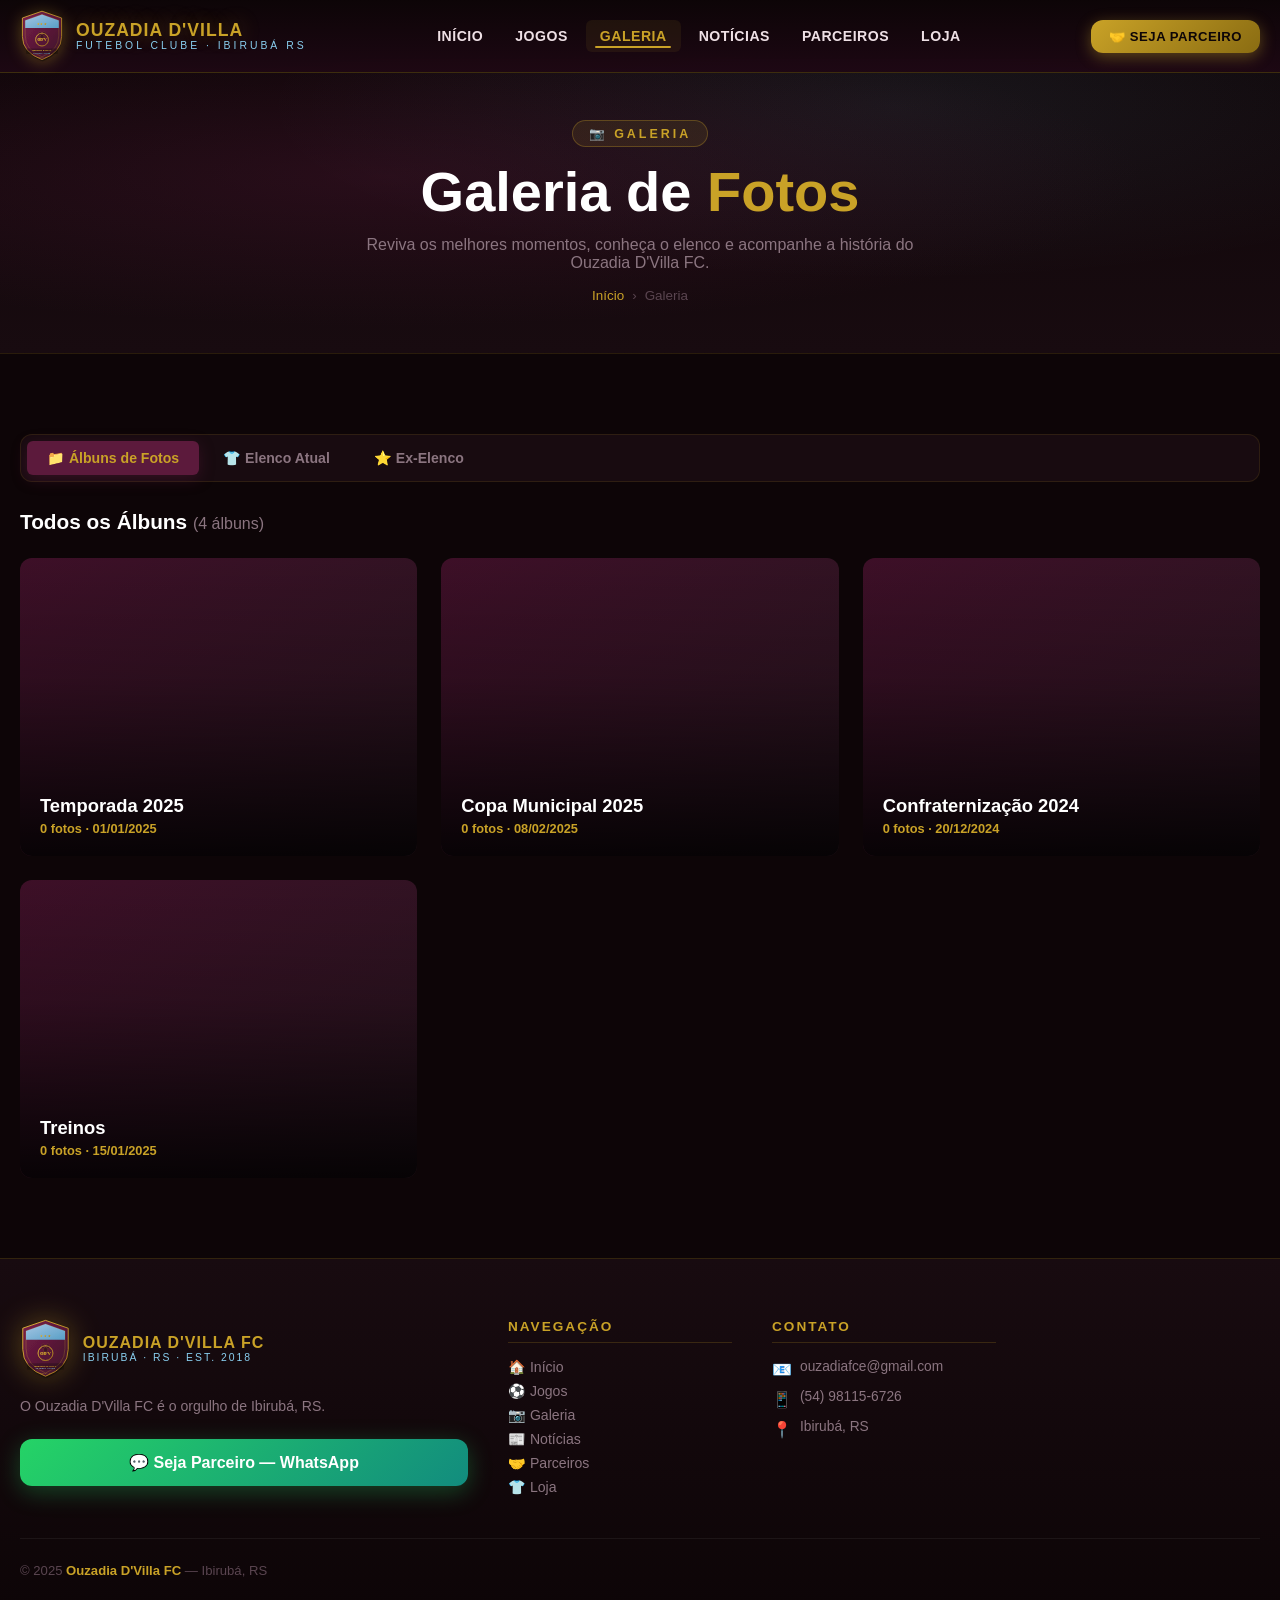
==== galeria.html @ b3c5124d "feat: site completo Ouzadia D'Villa FC - Ibirubá RS Site oficial completo com todas as páginas e pai" ====
<!DOCTYPE html>
<html lang="pt-BR">
<head>
  <meta charset="UTF-8">
  <meta name="viewport" content="width=device-width, initial-scale=1.0">
  <title>Galeria - Ouzadia D'Villa FC</title>
  <link rel="stylesheet" href="css/style.css">
  <link rel="icon" href="assets/escudo.svg" type="image/svg+xml">
</head>
<body data-page="galeria">

<nav class="navbar">
  <div class="nav-container">
    <a href="index.html" class="nav-brand">
      <img src="assets/escudo.svg" alt="Ouzadia D'Villa FC">
      <div class="nav-brand-text">
        <span class="nav-brand-name">OUZADIA D'VILLA</span>
        <span class="nav-brand-sub">Futebol Clube · Ibirubá RS</span>
      </div>
    </a>
    <ul class="nav-links">
      <li><a href="index.html">Início</a></li>
      <li><a href="jogos.html">Jogos</a></li>
      <li><a href="galeria.html" class="active">Galeria</a></li>
      <li><a href="noticias.html">Notícias</a></li>
      <li><a href="parceiros.html">Parceiros</a></li>
      <li><a href="produtos.html">Loja</a></li>
    </ul>
    <div class="nav-actions">
      <a href="https://wa.me/54981156726?text=Olá!%20Quero%20ser%20parceiro!" target="_blank" class="btn-parceiro">🤝 Seja Parceiro</a>
    </div>
    <button class="nav-toggle"><span></span><span></span><span></span></button>
  </div>
</nav>

<div class="page-header">
  <div class="page-header-content">
    <span class="section-tag">📷 Galeria</span>
    <h1>Galeria de <span>Fotos</span></h1>
    <p>Reviva os melhores momentos, conheça o elenco e acompanhe a história do Ouzadia D'Villa FC.</p>
    <div class="breadcrumb"><a href="index.html">Início</a><span>›</span><span>Galeria</span></div>
  </div>
</div>

<div class="section" style="max-width:1400px;margin:0 auto">

  <!-- TABS -->
  <div class="tabs" data-tab-group="gallery">
    <button class="tab-btn active" data-tab="albums" data-group="gallery">📁 Álbuns de Fotos</button>
    <button class="tab-btn" data-tab="elenco" data-group="gallery">👕 Elenco Atual</button>
    <button class="tab-btn" data-tab="ex-elenco" data-group="gallery">⭐ Ex-Elenco</button>
  </div>

  <!-- ÁLBUNS -->
  <div class="tab-panel active" data-tab="albums" data-group="gallery">
    <div class="section-header" style="text-align:left;margin-bottom:24px">
      <h3 style="color:var(--white);font-size:1.3rem">Todos os Álbuns <span style="color:var(--gray-light);font-weight:400;font-size:1rem" id="album-count"></span></h3>
    </div>
    <div id="albums-grid" class="grid-3"></div>
  </div>

  <!-- ELENCO ATUAL -->
  <div class="tab-panel" data-tab="elenco" data-group="gallery">
    <div style="margin-bottom:24px;display:flex;align-items:center;justify-content:space-between;flex-wrap:wrap;gap:12px">
      <h3 style="color:var(--white);font-size:1.3rem">Elenco <span style="color:var(--gold)">2025</span></h3>
      <div class="filter-group">
        <button class="filter-btn active" data-filter-pos="all">Todos</button>
        <button class="filter-btn" data-filter-pos="Goleiro">Goleiros</button>
        <button class="filter-btn" data-filter-pos="Zagueiro">Defensores</button>
        <button class="filter-btn" data-filter-pos="Meia">Meio-Campo</button>
        <button class="filter-btn" data-filter-pos="Atacante">Atacantes</button>
      </div>
    </div>
    <div id="players-grid" class="grid-4"></div>
  </div>

  <!-- EX-ELENCO -->
  <div class="tab-panel" data-tab="ex-elenco" data-group="gallery">
    <div style="margin-bottom:24px">
      <h3 style="color:var(--white);font-size:1.3rem">Ex-Jogadores — <span style="color:var(--gray-light);font-weight:400">Ídolos da nossa história</span></h3>
    </div>
    <div id="ex-players-grid" class="grid-4"></div>
  </div>
</div>

<!-- MODAL ÁLBUM -->
<div class="modal-overlay" id="album-modal">
  <div class="modal modal-large">
    <div class="modal-header">
      <span class="modal-title">Álbum</span>
      <button class="modal-close">✕</button>
    </div>
    <div class="modal-body">
      <div id="album-photos"></div>
    </div>
  </div>
</div>

<!-- LIGHTBOX -->
<div class="lightbox" id="lightbox">
  <button class="lightbox-close">✕</button>
  <button class="lightbox-prev">‹</button>
  <img src="" alt="Foto">
  <button class="lightbox-next">›</button>
</div>

<!-- FOOTER -->
<footer class="footer">
  <div class="footer-grid">
    <div class="footer-brand">
      <div class="footer-logo">
        <img src="assets/escudo.svg" alt="Ouzadia D'Villa FC">
        <div class="footer-logo-text">
          <div class="name">OUZADIA D'VILLA FC</div>
          <div class="sub">Ibirubá · RS · Est. 2018</div>
        </div>
      </div>
      <p class="footer-desc">O Ouzadia D'Villa FC é o orgulho de Ibirubá, RS.</p>
      <a href="https://wa.me/54981156726?text=Olá!%20Quero%20ser%20parceiro%20do%20Ouzadia%20D'Villa%20FC!" target="_blank" class="btn-parceiro-big">💬 Seja Parceiro — WhatsApp</a>
    </div>
    <div class="footer-col">
      <h4>Navegação</h4>
      <ul class="footer-links">
        <li><a href="index.html">🏠 Início</a></li>
        <li><a href="jogos.html">⚽ Jogos</a></li>
        <li><a href="galeria.html">📷 Galeria</a></li>
        <li><a href="noticias.html">📰 Notícias</a></li>
        <li><a href="parceiros.html">🤝 Parceiros</a></li>
        <li><a href="produtos.html">👕 Loja</a></li>
      </ul>
    </div>
    <div class="footer-col">
      <h4>Contato</h4>
      <div class="footer-contact-item"><span class="icon">📧</span>ouzadiafce@gmail.com</div>
      <div class="footer-contact-item"><span class="icon">📱</span>(54) 98115-6726</div>
      <div class="footer-contact-item"><span class="icon">📍</span>Ibirubá, RS</div>
    </div>
  </div>
  <div class="footer-bottom">
    <p>© 2025 <strong>Ouzadia D'Villa FC</strong> — Ibirubá, RS</p>
  </div>
</footer>

<div class="toast-container"></div>
<script src="js/data.js"></script>
<script src="js/app.js"></script>
<script>
document.addEventListener('DOMContentLoaded', () => {
  // Album count
  const countEl = document.getElementById('album-count');
  if (countEl) countEl.textContent = `(${DB.get(DB.KEYS.ALBUMS).length} álbuns)`;

  // Player position filter
  document.querySelectorAll('[data-filter-pos]').forEach(btn => {
    btn.addEventListener('click', () => {
      document.querySelectorAll('[data-filter-pos]').forEach(b => b.classList.remove('active'));
      btn.classList.add('active');
      const pos = btn.dataset.filterPos;
      const players = DB.get(DB.KEYS.PLAYERS);
      const filtered = pos === 'all' ? players : players.filter(p => {
        const pLower = p.position.toLowerCase();
        if (pos === 'Goleiro') return pLower.includes('goleiro');
        if (pos === 'Zagueiro') return pLower.includes('zagueiro') || pLower.includes('lateral');
        if (pos === 'Meia') return pLower.includes('meia') || pLower.includes('volante');
        if (pos === 'Atacante') return pLower.includes('atacante') || pLower.includes('ponta') || pLower.includes('avante');
        return true;
      });
      renderPlayersGallery('players-grid', filtered, false);
    });
  });
});
</script>
</body>
</html>
---- css/style.css ----
/* ===== OUZADIA D'VILLA FC - MAIN STYLESHEET ===== */
/* Colors: Bordô/Vinho + Dourado + Azul Bebê */

:root {
  --bordo: #5C1A3C;
  --bordo-dark: #3D0F27;
  --bordo-deep: #1E0814;
  --bordo-light: #8B2A5A;
  --gold: #C9A227;
  --gold-light: #E8BF3A;
  --gold-dark: #8A6C12;
  --blue: #89CFF0;
  --blue-dark: #4AAED4;
  --blue-light: #C5E9FA;
  --white: #FFFFFF;
  --off-white: #F5F0F2;
  --dark: #0D0507;
  --dark2: #180B10;
  --dark3: #2A1520;
  --gray: #5A4550;
  --gray-light: #8B7580;
  --text: #EEE0E5;
  --shadow: rgba(0,0,0,0.5);
  --gold-glow: rgba(201,162,39,0.4);
  --bordo-glow: rgba(92,26,60,0.6);
  --radius: 12px;
  --radius-sm: 6px;
  --radius-lg: 20px;
  --transition: all 0.3s cubic-bezier(0.4,0,0.2,1);
}

*, *::before, *::after { box-sizing: border-box; margin: 0; padding: 0; }

html { scroll-behavior: smooth; font-size: 16px; }

body {
  font-family: 'Segoe UI', 'Helvetica Neue', Arial, sans-serif;
  background: var(--dark);
  color: var(--text);
  min-height: 100vh;
  overflow-x: hidden;
}

/* ===== SCROLLBAR ===== */
::-webkit-scrollbar { width: 8px; }
::-webkit-scrollbar-track { background: var(--dark2); }
::-webkit-scrollbar-thumb { background: var(--bordo); border-radius: 4px; }
::-webkit-scrollbar-thumb:hover { background: var(--gold); }

/* ===== NAVBAR ===== */
.navbar {
  position: fixed;
  top: 0; left: 0; right: 0;
  z-index: 1000;
  background: linear-gradient(180deg, rgba(13,5,7,0.98) 0%, rgba(30,8,20,0.95) 100%);
  backdrop-filter: blur(20px);
  -webkit-backdrop-filter: blur(20px);
  border-bottom: 1px solid rgba(201,162,39,0.25);
  transition: var(--transition);
  padding: 0;
}

.navbar.scrolled {
  background: rgba(13,5,7,0.99);
  box-shadow: 0 4px 30px var(--shadow);
  border-bottom-color: rgba(201,162,39,0.4);
}

.nav-container {
  max-width: 1400px;
  margin: 0 auto;
  display: flex;
  align-items: center;
  justify-content: space-between;
  padding: 10px 20px;
}

.nav-brand {
  display: flex;
  align-items: center;
  gap: 12px;
  text-decoration: none;
}

.nav-brand img {
  height: 52px;
  width: auto;
  filter: drop-shadow(0 2px 8px var(--gold-glow));
  transition: var(--transition);
}

.nav-brand:hover img { transform: scale(1.05); }

.nav-brand-text { display: flex; flex-direction: column; }

.nav-brand-name {
  font-size: 1.1rem;
  font-weight: 900;
  color: var(--gold);
  letter-spacing: 1px;
  text-shadow: 0 0 20px var(--gold-glow);
  line-height: 1.1;
}

.nav-brand-sub {
  font-size: 0.65rem;
  color: var(--blue);
  letter-spacing: 3px;
  text-transform: uppercase;
}

.nav-links {
  display: flex;
  align-items: center;
  gap: 4px;
  list-style: none;
}

.nav-links a {
  display: block;
  padding: 8px 14px;
  color: var(--text);
  text-decoration: none;
  font-size: 0.88rem;
  font-weight: 600;
  letter-spacing: 0.5px;
  border-radius: var(--radius-sm);
  transition: var(--transition);
  position: relative;
  text-transform: uppercase;
}

.nav-links a::after {
  content: '';
  position: absolute;
  bottom: 4px; left: 50%; right: 50%;
  height: 2px;
  background: var(--gold);
  transition: var(--transition);
  border-radius: 2px;
}

.nav-links a:hover, .nav-links a.active {
  color: var(--gold);
  background: rgba(201,162,39,0.08);
}

.nav-links a:hover::after, .nav-links a.active::after { left: 10%; right: 10%; }

.nav-actions { display: flex; align-items: center; gap: 10px; }

.btn-parceiro {
  padding: 9px 18px;
  background: linear-gradient(135deg, var(--gold) 0%, var(--gold-dark) 100%);
  color: var(--dark);
  border: none;
  border-radius: var(--radius);
  font-weight: 800;
  font-size: 0.82rem;
  cursor: pointer;
  text-decoration: none;
  display: inline-flex;
  align-items: center;
  gap: 6px;
  transition: var(--transition);
  text-transform: uppercase;
  letter-spacing: 0.5px;
  box-shadow: 0 4px 15px var(--gold-glow);
}

.btn-parceiro:hover {
  transform: translateY(-2px);
  box-shadow: 0 8px 25px var(--gold-glow);
}

.nav-toggle {
  display: none;
  flex-direction: column;
  gap: 5px;
  background: none;
  border: none;
  cursor: pointer;
  padding: 5px;
}

.nav-toggle span {
  display: block;
  width: 26px;
  height: 2px;
  background: var(--gold);
  border-radius: 2px;
  transition: var(--transition);
}

/* ===== HERO / BANNER ===== */
.hero {
  position: relative;
  min-height: 100vh;
  display: flex;
  align-items: center;
  overflow: hidden;
  background: var(--dark);
}

.hero-bg {
  position: absolute;
  inset: 0;
  background:
    radial-gradient(ellipse at 20% 50%, rgba(92,26,60,0.5) 0%, transparent 60%),
    radial-gradient(ellipse at 80% 20%, rgba(137,207,240,0.12) 0%, transparent 50%),
    radial-gradient(ellipse at 50% 100%, rgba(201,162,39,0.1) 0%, transparent 50%),
    linear-gradient(135deg, #0D0507 0%, #1E0814 40%, #0D0507 100%);
}

.hero-particles {
  position: absolute;
  inset: 0;
  overflow: hidden;
  pointer-events: none;
}

.particle {
  position: absolute;
  border-radius: 50%;
  animation: floatParticle linear infinite;
  opacity: 0;
}

@keyframes floatParticle {
  0% { transform: translateY(100vh) rotate(0deg); opacity: 0; }
  10% { opacity: 0.6; }
  90% { opacity: 0.4; }
  100% { transform: translateY(-20px) rotate(720deg); opacity: 0; }
}

.hero-grid {
  position: absolute;
  inset: 0;
  background-image:
    linear-gradient(rgba(201,162,39,0.04) 1px, transparent 1px),
    linear-gradient(90deg, rgba(201,162,39,0.04) 1px, transparent 1px);
  background-size: 50px 50px;
}

.hero-content {
  position: relative;
  z-index: 2;
  max-width: 1400px;
  margin: 0 auto;
  padding: 100px 20px 60px;
  display: grid;
  grid-template-columns: 1fr 1fr;
  gap: 60px;
  align-items: center;
  width: 100%;
}

.hero-text h1 {
  font-size: clamp(2.2rem, 5vw, 4rem);
  font-weight: 900;
  line-height: 1.05;
  margin-bottom: 16px;
}

.hero-text h1 .line1 { color: var(--white); display: block; }
.hero-text h1 .line2 {
  color: var(--gold);
  display: block;
  text-shadow: 0 0 40px var(--gold-glow), 0 0 80px var(--gold-glow);
}
.hero-text h1 .line3 { color: var(--blue); display: block; font-size: 70%; letter-spacing: 4px; }

.hero-text p {
  font-size: 1.05rem;
  color: var(--gray-light);
  margin-bottom: 32px;
  line-height: 1.7;
  max-width: 480px;
}

.hero-stats {
  display: flex;
  gap: 24px;
  margin-bottom: 36px;
}

.hero-stat {
  text-align: center;
  padding: 14px 20px;
  background: rgba(255,255,255,0.04);
  border: 1px solid rgba(201,162,39,0.2);
  border-radius: var(--radius);
  min-width: 80px;
}

.hero-stat .num {
  font-size: 2rem;
  font-weight: 900;
  color: var(--gold);
  display: block;
  text-shadow: 0 0 20px var(--gold-glow);
}

.hero-stat .label {
  font-size: 0.72rem;
  color: var(--gray-light);
  text-transform: uppercase;
  letter-spacing: 1px;
}

.hero-actions { display: flex; gap: 14px; flex-wrap: wrap; }

.btn-primary {
  padding: 13px 28px;
  background: linear-gradient(135deg, var(--bordo) 0%, var(--bordo-dark) 100%);
  color: var(--gold);
  border: 2px solid var(--gold);
  border-radius: var(--radius);
  font-weight: 800;
  font-size: 0.9rem;
  cursor: pointer;
  text-decoration: none;
  display: inline-flex;
  align-items: center;
  gap: 8px;
  transition: var(--transition);
  text-transform: uppercase;
  letter-spacing: 1px;
  box-shadow: 0 4px 20px rgba(92,26,60,0.5);
}

.btn-primary:hover {
  background: var(--gold);
  color: var(--dark);
  transform: translateY(-3px);
  box-shadow: 0 10px 30px var(--gold-glow);
}

.btn-secondary {
  padding: 13px 28px;
  background: transparent;
  color: var(--blue);
  border: 2px solid var(--blue);
  border-radius: var(--radius);
  font-weight: 700;
  font-size: 0.9rem;
  cursor: pointer;
  text-decoration: none;
  display: inline-flex;
  align-items: center;
  gap: 8px;
  transition: var(--transition);
  text-transform: uppercase;
  letter-spacing: 1px;
}

.btn-secondary:hover {
  background: var(--blue);
  color: var(--dark);
  transform: translateY(-3px);
}

.hero-shield {
  display: flex;
  justify-content: center;
  align-items: center;
  position: relative;
}

.hero-shield img {
  width: min(320px, 80vw);
  filter: drop-shadow(0 0 40px var(--gold-glow)) drop-shadow(0 0 80px rgba(92,26,60,0.5));
  animation: shieldFloat 4s ease-in-out infinite;
}

@keyframes shieldFloat {
  0%, 100% { transform: translateY(0) rotate(-1deg); }
  50% { transform: translateY(-15px) rotate(1deg); }
}

.hero-shield::before {
  content: '';
  position: absolute;
  width: 360px; height: 360px;
  border-radius: 50%;
  background: radial-gradient(circle, rgba(201,162,39,0.12) 0%, transparent 70%);
  animation: pulseGlow 3s ease-in-out infinite;
}

@keyframes pulseGlow {
  0%, 100% { transform: scale(1); opacity: 0.6; }
  50% { transform: scale(1.2); opacity: 1; }
}

/* ===== SECTIONS ===== */
.section {
  padding: 80px 20px;
  max-width: 1400px;
  margin: 0 auto;
}

.section-full { padding: 80px 20px; background: var(--dark2); }
.section-full .section { padding: 0; }

.section-header {
  text-align: center;
  margin-bottom: 50px;
}

.section-tag {
  display: inline-block;
  padding: 5px 16px;
  background: rgba(201,162,39,0.1);
  border: 1px solid rgba(201,162,39,0.3);
  border-radius: 50px;
  color: var(--gold);
  font-size: 0.78rem;
  font-weight: 700;
  letter-spacing: 3px;
  text-transform: uppercase;
  margin-bottom: 12px;
}

.section-title {
  font-size: clamp(1.8rem, 4vw, 2.8rem);
  font-weight: 900;
  color: var(--white);
  margin-bottom: 12px;
}

.section-title span { color: var(--gold); }

.section-subtitle {
  font-size: 1rem;
  color: var(--gray-light);
  max-width: 560px;
  margin: 0 auto;
  line-height: 1.6;
}

.section-line {
  width: 60px;
  height: 3px;
  background: linear-gradient(90deg, var(--bordo), var(--gold), var(--blue));
  border-radius: 2px;
  margin: 16px auto 0;
}

/* ===== CARDS ===== */
.card {
  background: linear-gradient(135deg, rgba(30,8,20,0.9) 0%, rgba(42,21,32,0.9) 100%);
  border: 1px solid rgba(201,162,39,0.15);
  border-radius: var(--radius);
  overflow: hidden;
  transition: var(--transition);
  position: relative;
}

.card::before {
  content: '';
  position: absolute;
  top: 0; left: -100%;
  width: 100%; height: 100%;
  background: linear-gradient(90deg, transparent, rgba(201,162,39,0.06), transparent);
  transition: left 0.6s ease;
}

.card:hover::before { left: 100%; }

.card:hover {
  border-color: rgba(201,162,39,0.4);
  transform: translateY(-5px);
  box-shadow: 0 20px 50px rgba(0,0,0,0.5), 0 0 30px rgba(201,162,39,0.1);
}

/* ===== GRID LAYOUTS ===== */
.grid-3 { display: grid; grid-template-columns: repeat(auto-fill, minmax(300px, 1fr)); gap: 24px; }
.grid-4 { display: grid; grid-template-columns: repeat(auto-fill, minmax(240px, 1fr)); gap: 20px; }
.grid-2 { display: grid; grid-template-columns: repeat(auto-fill, minmax(420px, 1fr)); gap: 28px; }

/* ===== GAME CARDS ===== */
.game-card {
  background: linear-gradient(135deg, var(--dark2) 0%, var(--dark3) 100%);
  border-radius: var(--radius);
  padding: 20px;
  border: 1px solid rgba(201,162,39,0.15);
  transition: var(--transition);
  position: relative;
  overflow: hidden;
}

.game-card:hover {
  border-color: rgba(201,162,39,0.4);
  box-shadow: 0 15px 40px rgba(0,0,0,0.4);
}

.game-card .result-bar {
  position: absolute;
  top: 0; left: 0;
  width: 4px; height: 100%;
  border-radius: 4px 0 0 4px;
}

.game-card.win .result-bar { background: #22c55e; }
.game-card.loss .result-bar { background: #ef4444; }
.game-card.draw .result-bar { background: var(--gold); }

.game-card-inner { padding-left: 12px; }

.game-meta {
  display: flex;
  justify-content: space-between;
  align-items: center;
  margin-bottom: 14px;
  flex-wrap: wrap;
  gap: 8px;
}

.game-badge {
  padding: 4px 10px;
  border-radius: 50px;
  font-size: 0.72rem;
  font-weight: 700;
  text-transform: uppercase;
  letter-spacing: 1px;
}

.badge-champ { background: rgba(137,207,240,0.15); color: var(--blue); border: 1px solid rgba(137,207,240,0.3); }
.badge-friendly { background: rgba(201,162,39,0.1); color: var(--gold); border: 1px solid rgba(201,162,39,0.3); }
.badge-campo { background: rgba(34,197,94,0.1); color: #22c55e; border: 1px solid rgba(34,197,94,0.3); }
.badge-salao { background: rgba(168,85,247,0.1); color: #a855f7; border: 1px solid rgba(168,85,247,0.3); }

.game-score {
  display: grid;
  grid-template-columns: 1fr auto 1fr;
  gap: 12px;
  align-items: center;
  margin-bottom: 12px;
}

.game-team {
  display: flex;
  flex-direction: column;
  gap: 4px;
}

.game-team.home { text-align: left; }
.game-team.away { text-align: right; }

.game-team-name {
  font-weight: 800;
  font-size: 1rem;
  color: var(--white);
}

.game-team.home .game-team-name { color: var(--gold); }

.game-score-box {
  text-align: center;
  padding: 10px 18px;
  background: rgba(0,0,0,0.4);
  border-radius: var(--radius-sm);
  border: 1px solid rgba(201,162,39,0.2);
}

.game-score-box .score {
  font-size: 1.8rem;
  font-weight: 900;
  color: var(--white);
  letter-spacing: 2px;
}

.game-date {
  font-size: 0.8rem;
  color: var(--gray-light);
  text-align: center;
  margin-top: 8px;
}

/* ===== CLASSIFICATION TABLE ===== */
.classification-table {
  width: 100%;
  border-collapse: collapse;
  background: var(--dark2);
  border-radius: var(--radius);
  overflow: hidden;
  box-shadow: 0 10px 40px var(--shadow);
}

.classification-table thead tr {
  background: linear-gradient(135deg, var(--bordo) 0%, var(--bordo-dark) 100%);
  border-bottom: 2px solid var(--gold);
}

.classification-table thead th {
  padding: 14px 12px;
  text-align: center;
  font-size: 0.8rem;
  font-weight: 700;
  color: var(--gold);
  text-transform: uppercase;
  letter-spacing: 1px;
  white-space: nowrap;
}

.classification-table thead th:first-child { text-align: left; padding-left: 20px; }

.classification-table tbody tr {
  border-bottom: 1px solid rgba(255,255,255,0.04);
  transition: var(--transition);
}

.classification-table tbody tr:hover { background: rgba(201,162,39,0.06); }

.classification-table tbody td {
  padding: 12px;
  text-align: center;
  font-size: 0.9rem;
  color: var(--text);
}

.classification-table tbody td:first-child { text-align: left; padding-left: 20px; }

.classification-table .pos {
  font-weight: 900;
  font-size: 1rem;
  color: var(--gold);
  min-width: 30px;
}

.classification-table .team-name { font-weight: 700; color: var(--white); }

.classification-table .pts {
  font-weight: 900;
  color: var(--gold);
  font-size: 1rem;
}

.row-highlight { background: rgba(201,162,39,0.08) !important; border-left: 3px solid var(--gold); }
.row-danger { background: rgba(239,68,68,0.06) !important; }

/* ===== CHAMPIONSHIP TABS ===== */
.champ-tabs {
  display: flex;
  gap: 8px;
  margin-bottom: 24px;
  overflow-x: auto;
  padding-bottom: 4px;
  scrollbar-width: none;
}

.champ-tabs::-webkit-scrollbar { display: none; }

.champ-tab {
  padding: 8px 20px;
  background: var(--dark3);
  border: 1px solid rgba(201,162,39,0.2);
  border-radius: 50px;
  color: var(--gray-light);
  font-size: 0.85rem;
  font-weight: 600;
  cursor: pointer;
  transition: var(--transition);
  white-space: nowrap;
}

.champ-tab.active, .champ-tab:hover {
  background: var(--bordo);
  border-color: var(--gold);
  color: var(--gold);
}

/* ===== PLAYER CARDS ===== */
.player-card {
  background: linear-gradient(180deg, var(--dark2) 0%, var(--dark3) 100%);
  border: 1px solid rgba(201,162,39,0.15);
  border-radius: var(--radius);
  overflow: hidden;
  transition: var(--transition);
  position: relative;
  cursor: pointer;
}

.player-card:hover {
  transform: translateY(-8px);
  border-color: var(--gold);
  box-shadow: 0 20px 50px rgba(0,0,0,0.5), 0 0 30px rgba(201,162,39,0.15);
}

.player-photo-wrap {
  position: relative;
  aspect-ratio: 4/5;
  overflow: hidden;
  background: linear-gradient(135deg, var(--bordo-dark), var(--dark3));
}

.player-photo-wrap img {
  width: 100%;
  height: 100%;
  object-fit: cover;
  transition: transform 0.5s ease;
}

.player-card:hover .player-photo-wrap img { transform: scale(1.08); }

.player-photo-placeholder {
  width: 100%;
  height: 100%;
  display: flex;
  align-items: center;
  justify-content: center;
  background: linear-gradient(135deg, var(--bordo-dark) 0%, var(--dark3) 100%);
  font-size: 5rem;
  color: rgba(201,162,39,0.2);
}

.player-number {
  position: absolute;
  top: 12px; right: 12px;
  width: 44px; height: 44px;
  border-radius: 50%;
  background: linear-gradient(135deg, var(--gold), var(--gold-dark));
  color: var(--dark);
  font-weight: 900;
  font-size: 1.1rem;
  display: flex;
  align-items: center;
  justify-content: center;
  box-shadow: 0 4px 15px var(--gold-glow);
}

.player-position-badge {
  position: absolute;
  bottom: 10px; left: 10px;
  padding: 4px 10px;
  border-radius: 50px;
  font-size: 0.72rem;
  font-weight: 700;
  text-transform: uppercase;
  letter-spacing: 1px;
  background: rgba(0,0,0,0.7);
  color: var(--blue);
  border: 1px solid rgba(137,207,240,0.4);
}

.player-info {
  padding: 14px 16px;
  text-align: center;
}

.player-name {
  font-weight: 800;
  font-size: 1rem;
  color: var(--white);
  margin-bottom: 4px;
}

.player-stats {
  display: flex;
  justify-content: center;
  gap: 16px;
  margin-top: 10px;
  padding-top: 10px;
  border-top: 1px solid rgba(201,162,39,0.1);
}

.player-stat-item { text-align: center; }

.player-stat-item .val {
  font-size: 1.1rem;
  font-weight: 900;
  color: var(--gold);
  display: block;
}

.player-stat-item .lbl {
  font-size: 0.68rem;
  color: var(--gray-light);
  text-transform: uppercase;
}

/* ===== NEWS CARDS ===== */
.news-card {
  background: var(--dark2);
  border: 1px solid rgba(201,162,39,0.12);
  border-radius: var(--radius);
  overflow: hidden;
  transition: var(--transition);
  cursor: pointer;
  display: flex;
  flex-direction: column;
}

.news-card:hover {
  transform: translateY(-6px);
  border-color: rgba(201,162,39,0.4);
  box-shadow: 0 20px 50px rgba(0,0,0,0.4);
}

.news-card-cover {
  position: relative;
  aspect-ratio: 16/9;
  overflow: hidden;
  background: linear-gradient(135deg, var(--bordo-dark), var(--dark3));
}

.news-card-cover img {
  width: 100%;
  height: 100%;
  object-fit: cover;
  transition: transform 0.5s ease;
}

.news-card:hover .news-card-cover img { transform: scale(1.08); }

.news-card-cover-placeholder {
  width: 100%;
  height: 100%;
  display: flex;
  align-items: center;
  justify-content: center;
  font-size: 3rem;
  color: rgba(201,162,39,0.2);
  background: linear-gradient(135deg, var(--bordo-dark), var(--dark3));
}

.news-category-badge {
  position: absolute;
  top: 10px; left: 10px;
  padding: 4px 10px;
  background: var(--bordo);
  border: 1px solid var(--gold);
  border-radius: 50px;
  color: var(--gold);
  font-size: 0.7rem;
  font-weight: 700;
  text-transform: uppercase;
}

.news-card-body {
  padding: 18px;
  flex: 1;
  display: flex;
  flex-direction: column;
}

.news-card-title {
  font-size: 1.05rem;
  font-weight: 800;
  color: var(--white);
  margin-bottom: 8px;
  line-height: 1.3;
  display: -webkit-box;
  -webkit-line-clamp: 2;
  -webkit-box-orient: vertical;
  overflow: hidden;
}

.news-card-excerpt {
  font-size: 0.88rem;
  color: var(--gray-light);
  line-height: 1.6;
  flex: 1;
  display: -webkit-box;
  -webkit-line-clamp: 3;
  -webkit-box-orient: vertical;
  overflow: hidden;
}

.news-card-footer {
  display: flex;
  justify-content: space-between;
  align-items: center;
  margin-top: 14px;
  padding-top: 12px;
  border-top: 1px solid rgba(201,162,39,0.1);
}

.news-date {
  font-size: 0.78rem;
  color: var(--gray-light);
  display: flex;
  align-items: center;
  gap: 5px;
}

.news-read-more {
  font-size: 0.8rem;
  color: var(--gold);
  font-weight: 700;
  display: flex;
  align-items: center;
  gap: 4px;
  transition: var(--transition);
}

.news-card:hover .news-read-more { gap: 8px; }

/* ===== PARTNER CARDS ===== */
.partner-card {
  background: var(--dark2);
  border: 1px solid rgba(201,162,39,0.15);
  border-radius: var(--radius-lg);
  overflow: hidden;
  transition: var(--transition);
}

.partner-card:hover {
  transform: translateY(-6px);
  border-color: var(--gold);
  box-shadow: 0 20px 60px rgba(0,0,0,0.5), 0 0 30px rgba(201,162,39,0.1);
}

.partner-cover {
  position: relative;
  height: 140px;
  overflow: hidden;
  background: linear-gradient(135deg, var(--bordo), var(--dark3));
}

.partner-cover img {
  width: 100%;
  height: 100%;
  object-fit: cover;
}

.partner-cover-placeholder {
  width: 100%;
  height: 100%;
  display: flex;
  align-items: center;
  justify-content: center;
  font-size: 2.5rem;
  color: rgba(201,162,39,0.3);
}

.partner-avatar {
  position: absolute;
  bottom: -30px; left: 20px;
  width: 66px; height: 66px;
  border-radius: 50%;
  border: 3px solid var(--dark2);
  overflow: hidden;
  background: var(--dark3);
  box-shadow: 0 4px 20px rgba(0,0,0,0.5);
}

.partner-avatar img {
  width: 100%;
  height: 100%;
  object-fit: cover;
}

.partner-avatar-placeholder {
  width: 100%;
  height: 100%;
  display: flex;
  align-items: center;
  justify-content: center;
  font-size: 1.8rem;
  background: var(--bordo);
}

.partner-body {
  padding: 44px 20px 20px;
}

.partner-name {
  font-weight: 900;
  font-size: 1.15rem;
  color: var(--white);
  margin-bottom: 4px;
}

.partner-category {
  font-size: 0.8rem;
  color: var(--blue);
  font-weight: 600;
  margin-bottom: 10px;
  display: flex;
  align-items: center;
  gap: 5px;
}

.partner-desc {
  font-size: 0.88rem;
  color: var(--gray-light);
  line-height: 1.6;
  margin-bottom: 12px;
  display: -webkit-box;
  -webkit-line-clamp: 3;
  -webkit-box-orient: vertical;
  overflow: hidden;
}

.partner-hours {
  font-size: 0.8rem;
  color: var(--gray-light);
  display: flex;
  align-items: center;
  gap: 6px;
  margin-bottom: 16px;
  padding: 8px 12px;
  background: rgba(255,255,255,0.03);
  border-radius: var(--radius-sm);
  border: 1px solid rgba(255,255,255,0.06);
}

.partner-actions { display: flex; gap: 8px; flex-wrap: wrap; }

.btn-call {
  flex: 1;
  padding: 10px 14px;
  background: rgba(34,197,94,0.1);
  border: 1px solid rgba(34,197,94,0.4);
  color: #22c55e;
  border-radius: var(--radius-sm);
  font-weight: 700;
  font-size: 0.85rem;
  cursor: pointer;
  text-decoration: none;
  display: inline-flex;
  align-items: center;
  justify-content: center;
  gap: 6px;
  transition: var(--transition);
}

.btn-call:hover {
  background: #22c55e;
  color: var(--dark);
}

.btn-whatsapp {
  flex: 2;
  padding: 10px 14px;
  background: linear-gradient(135deg, #25D366 0%, #128C7E 100%);
  color: var(--white);
  border: none;
  border-radius: var(--radius-sm);
  font-weight: 800;
  font-size: 0.9rem;
  cursor: pointer;
  text-decoration: none;
  display: inline-flex;
  align-items: center;
  justify-content: center;
  gap: 8px;
  transition: var(--transition);
  box-shadow: 0 4px 15px rgba(37,211,102,0.3);
}

.btn-whatsapp:hover {
  transform: scale(1.03);
  box-shadow: 0 8px 25px rgba(37,211,102,0.4);
}

.partner-social {
  display: flex;
  gap: 8px;
  margin-top: 14px;
  padding-top: 14px;
  border-top: 1px solid rgba(201,162,39,0.1);
}

.social-btn {
  width: 36px; height: 36px;
  border-radius: var(--radius-sm);
  display: flex;
  align-items: center;
  justify-content: center;
  text-decoration: none;
  font-size: 1rem;
  transition: var(--transition);
  border: 1px solid rgba(255,255,255,0.1);
  background: rgba(255,255,255,0.04);
  color: var(--gray-light);
}

.social-btn:hover { transform: scale(1.1); border-color: var(--gold); color: var(--gold); }

/* ===== PRODUCT CARDS ===== */
.product-card {
  background: var(--dark2);
  border: 1px solid rgba(201,162,39,0.15);
  border-radius: var(--radius);
  overflow: hidden;
  transition: var(--transition);
  display: flex;
  flex-direction: column;
}

.product-card:hover {
  transform: translateY(-6px);
  border-color: rgba(201,162,39,0.4);
  box-shadow: 0 20px 50px rgba(0,0,0,0.4);
}

.product-image-wrap {
  position: relative;
  aspect-ratio: 1;
  overflow: hidden;
  background: linear-gradient(135deg, var(--dark3), var(--bordo-dark));
}

.product-image-wrap img {
  width: 100%;
  height: 100%;
  object-fit: cover;
  transition: transform 0.5s ease;
}

.product-card:hover .product-image-wrap img { transform: scale(1.06); }

.product-image-placeholder {
  width: 100%;
  height: 100%;
  display: flex;
  align-items: center;
  justify-content: center;
  font-size: 4rem;
  color: rgba(201,162,39,0.2);
}

.product-badge-new {
  position: absolute;
  top: 10px; left: 10px;
  padding: 4px 10px;
  background: var(--bordo);
  border: 1px solid var(--gold);
  border-radius: 50px;
  color: var(--gold);
  font-size: 0.7rem;
  font-weight: 800;
  text-transform: uppercase;
}

.product-body {
  padding: 16px;
  flex: 1;
  display: flex;
  flex-direction: column;
}

.product-name {
  font-weight: 800;
  font-size: 1rem;
  color: var(--white);
  margin-bottom: 6px;
}

.product-desc {
  font-size: 0.84rem;
  color: var(--gray-light);
  flex: 1;
  margin-bottom: 12px;
  line-height: 1.5;
}

.product-price {
  font-size: 1.4rem;
  font-weight: 900;
  color: var(--gold);
  margin-bottom: 12px;
  text-shadow: 0 0 20px var(--gold-glow);
}

.product-price .prefix {
  font-size: 0.9rem;
  font-weight: 600;
  vertical-align: super;
  margin-right: 2px;
}

.product-actions { display: flex; gap: 8px; }

.btn-cart {
  flex: 1;
  padding: 10px;
  background: rgba(201,162,39,0.1);
  border: 1px solid rgba(201,162,39,0.4);
  color: var(--gold);
  border-radius: var(--radius-sm);
  font-weight: 700;
  font-size: 0.85rem;
  cursor: pointer;
  display: flex;
  align-items: center;
  justify-content: center;
  gap: 6px;
  transition: var(--transition);
}

.btn-cart:hover { background: var(--gold); color: var(--dark); }

.btn-buy {
  flex: 2;
  padding: 10px;
  background: linear-gradient(135deg, #25D366 0%, #128C7E 100%);
  color: var(--white);
  border: none;
  border-radius: var(--radius-sm);
  font-weight: 800;
  font-size: 0.88rem;
  cursor: pointer;
  display: flex;
  align-items: center;
  justify-content: center;
  gap: 6px;
  transition: var(--transition);
}

.btn-buy:hover { filter: brightness(1.1); transform: scale(1.02); }

/* ===== GALLERY ===== */
.gallery-grid {
  display: grid;
  grid-template-columns: repeat(auto-fill, minmax(220px, 1fr));
  gap: 12px;
}

.gallery-item {
  position: relative;
  aspect-ratio: 1;
  overflow: hidden;
  border-radius: var(--radius-sm);
  cursor: pointer;
  background: var(--dark3);
}

.gallery-item img {
  width: 100%;
  height: 100%;
  object-fit: cover;
  transition: transform 0.4s ease;
}

.gallery-item:hover img { transform: scale(1.08); }

.gallery-item-overlay {
  position: absolute;
  inset: 0;
  background: linear-gradient(0deg, rgba(0,0,0,0.7) 0%, transparent 60%);
  opacity: 0;
  transition: var(--transition);
  display: flex;
  align-items: flex-end;
  padding: 12px;
}

.gallery-item:hover .gallery-item-overlay { opacity: 1; }

.gallery-item-overlay span {
  color: var(--white);
  font-size: 0.85rem;
  font-weight: 600;
}

/* ===== ALBUM CARDS ===== */
.album-card {
  position: relative;
  border-radius: var(--radius);
  overflow: hidden;
  cursor: pointer;
  aspect-ratio: 4/3;
  background: var(--dark3);
  transition: var(--transition);
}

.album-card:hover { transform: scale(1.02); box-shadow: 0 20px 50px rgba(0,0,0,0.5); }

.album-card img {
  width: 100%;
  height: 100%;
  object-fit: cover;
  transition: transform 0.4s ease;
}

.album-card:hover img { transform: scale(1.06); }

.album-card-overlay {
  position: absolute;
  inset: 0;
  background: linear-gradient(0deg, rgba(0,0,0,0.85) 0%, rgba(0,0,0,0.2) 60%, transparent 100%);
  display: flex;
  flex-direction: column;
  justify-content: flex-end;
  padding: 20px;
}

.album-name {
  font-size: 1.15rem;
  font-weight: 900;
  color: var(--white);
  margin-bottom: 4px;
}

.album-count {
  font-size: 0.8rem;
  color: var(--gold);
  font-weight: 600;
}

/* ===== TABS ===== */
.tabs {
  display: flex;
  gap: 4px;
  margin-bottom: 28px;
  background: var(--dark2);
  padding: 6px;
  border-radius: var(--radius);
  border: 1px solid rgba(201,162,39,0.12);
  flex-wrap: wrap;
}

.tab-btn {
  padding: 9px 20px;
  background: transparent;
  border: none;
  border-radius: var(--radius-sm);
  color: var(--gray-light);
  font-size: 0.88rem;
  font-weight: 600;
  cursor: pointer;
  transition: var(--transition);
  display: flex;
  align-items: center;
  gap: 6px;
}

.tab-btn.active, .tab-btn:hover {
  background: var(--bordo);
  color: var(--gold);
}

.tab-btn.active {
  box-shadow: 0 4px 15px rgba(92,26,60,0.4);
}

.tab-panel { display: none; animation: fadeIn 0.3s ease; }
.tab-panel.active { display: block; }

/* ===== FILTERS ===== */
.filters {
  display: flex;
  gap: 10px;
  margin-bottom: 24px;
  flex-wrap: wrap;
  align-items: center;
}

.filter-group { display: flex; gap: 8px; }

.filter-select {
  padding: 8px 14px;
  background: var(--dark3);
  border: 1px solid rgba(201,162,39,0.2);
  border-radius: var(--radius-sm);
  color: var(--text);
  font-size: 0.85rem;
  cursor: pointer;
  outline: none;
  transition: var(--transition);
}

.filter-select:focus, .filter-select:hover { border-color: var(--gold); }

.filter-btn {
  padding: 8px 14px;
  border-radius: var(--radius-sm);
  font-size: 0.82rem;
  font-weight: 700;
  cursor: pointer;
  transition: var(--transition);
  border: 1px solid rgba(201,162,39,0.2);
  background: var(--dark3);
  color: var(--text);
}

.filter-btn.active, .filter-btn:hover {
  background: var(--bordo);
  border-color: var(--gold);
  color: var(--gold);
}

/* ===== STATS CARDS ===== */
.stats-grid {
  display: grid;
  grid-template-columns: repeat(auto-fit, minmax(140px, 1fr));
  gap: 16px;
  margin-bottom: 40px;
}

.stat-card {
  background: linear-gradient(135deg, var(--dark2) 0%, var(--dark3) 100%);
  border: 1px solid rgba(201,162,39,0.15);
  border-radius: var(--radius);
  padding: 20px;
  text-align: center;
  transition: var(--transition);
}

.stat-card:hover {
  border-color: rgba(201,162,39,0.4);
  box-shadow: 0 10px 30px rgba(0,0,0,0.3);
}

.stat-card .icon {
  font-size: 2rem;
  margin-bottom: 8px;
  display: block;
}

.stat-card .val {
  font-size: 2.2rem;
  font-weight: 900;
  color: var(--gold);
  display: block;
  text-shadow: 0 0 20px var(--gold-glow);
}

.stat-card .lbl {
  font-size: 0.78rem;
  color: var(--gray-light);
  text-transform: uppercase;
  letter-spacing: 1px;
  margin-top: 4px;
}

.stat-card.wins .val { color: #22c55e; text-shadow: 0 0 20px rgba(34,197,94,0.4); }
.stat-card.losses .val { color: #ef4444; text-shadow: 0 0 20px rgba(239,68,68,0.4); }
.stat-card.draws .val { color: var(--gold); }
.stat-card.goals .val { color: var(--blue); text-shadow: 0 0 20px rgba(137,207,240,0.4); }

/* ===== MODAL ===== */
.modal-overlay {
  display: none;
  position: fixed;
  inset: 0;
  background: rgba(0,0,0,0.85);
  z-index: 9000;
  backdrop-filter: blur(10px);
  animation: fadeIn 0.2s ease;
  align-items: center;
  justify-content: center;
  padding: 20px;
}

.modal-overlay.open { display: flex; }

.modal {
  background: linear-gradient(135deg, var(--dark2) 0%, var(--dark3) 100%);
  border: 1px solid rgba(201,162,39,0.3);
  border-radius: var(--radius-lg);
  max-width: 700px;
  width: 100%;
  max-height: 90vh;
  overflow-y: auto;
  animation: slideUp 0.3s cubic-bezier(0.4,0,0.2,1);
  box-shadow: 0 30px 80px rgba(0,0,0,0.7), 0 0 60px rgba(201,162,39,0.1);
}

.modal-large { max-width: 1000px; }

.modal-header {
  padding: 20px 24px;
  border-bottom: 1px solid rgba(201,162,39,0.15);
  display: flex;
  align-items: center;
  justify-content: space-between;
  position: sticky;
  top: 0;
  background: inherit;
  z-index: 1;
}

.modal-title {
  font-size: 1.2rem;
  font-weight: 900;
  color: var(--white);
}

.modal-close {
  width: 36px; height: 36px;
  border-radius: 50%;
  background: rgba(255,255,255,0.06);
  border: 1px solid rgba(255,255,255,0.1);
  color: var(--text);
  font-size: 1.2rem;
  cursor: pointer;
  display: flex;
  align-items: center;
  justify-content: center;
  transition: var(--transition);
}

.modal-close:hover { background: rgba(239,68,68,0.2); border-color: #ef4444; color: #ef4444; }

.modal-body { padding: 24px; }

/* ===== CART ===== */
.cart-btn {
  position: fixed;
  bottom: 24px; right: 24px;
  width: 60px; height: 60px;
  border-radius: 50%;
  background: linear-gradient(135deg, var(--gold), var(--gold-dark));
  color: var(--dark);
  border: none;
  font-size: 1.5rem;
  cursor: pointer;
  box-shadow: 0 8px 30px var(--gold-glow);
  display: flex;
  align-items: center;
  justify-content: center;
  transition: var(--transition);
  z-index: 999;
}

.cart-btn:hover { transform: scale(1.1); box-shadow: 0 12px 40px var(--gold-glow); }

.cart-count {
  position: absolute;
  top: -5px; right: -5px;
  width: 22px; height: 22px;
  border-radius: 50%;
  background: var(--bordo);
  border: 2px solid var(--dark);
  color: var(--white);
  font-size: 0.7rem;
  font-weight: 900;
  display: flex;
  align-items: center;
  justify-content: center;
}

/* ===== FOOTER ===== */
.footer {
  background: linear-gradient(180deg, var(--dark2) 0%, var(--dark) 100%);
  border-top: 1px solid rgba(201,162,39,0.2);
  padding: 60px 20px 30px;
}

.footer-grid {
  max-width: 1400px;
  margin: 0 auto;
  display: grid;
  grid-template-columns: 2fr 1fr 1fr 1fr;
  gap: 40px;
  margin-bottom: 40px;
}

.footer-brand { display: flex; flex-direction: column; }

.footer-logo { display: flex; align-items: center; gap: 12px; margin-bottom: 16px; }

.footer-logo img { height: 60px; filter: drop-shadow(0 0 15px var(--gold-glow)); }

.footer-logo-text .name {
  font-size: 1rem;
  font-weight: 900;
  color: var(--gold);
  letter-spacing: 1px;
}

.footer-logo-text .sub {
  font-size: 0.65rem;
  color: var(--blue);
  letter-spacing: 2px;
  text-transform: uppercase;
}

.footer-desc {
  font-size: 0.88rem;
  color: var(--gray-light);
  line-height: 1.7;
  margin-bottom: 20px;
}

.footer-socials { display: flex; gap: 10px; }

.footer-social-btn {
  width: 40px; height: 40px;
  border-radius: var(--radius-sm);
  border: 1px solid rgba(201,162,39,0.2);
  background: rgba(201,162,39,0.05);
  color: var(--gray-light);
  display: flex;
  align-items: center;
  justify-content: center;
  text-decoration: none;
  font-size: 1.1rem;
  transition: var(--transition);
}

.footer-social-btn:hover { border-color: var(--gold); color: var(--gold); background: rgba(201,162,39,0.1); }

.footer-col h4 {
  font-size: 0.85rem;
  font-weight: 800;
  color: var(--gold);
  text-transform: uppercase;
  letter-spacing: 2px;
  margin-bottom: 16px;
  padding-bottom: 8px;
  border-bottom: 1px solid rgba(201,162,39,0.2);
}

.footer-links { list-style: none; display: flex; flex-direction: column; gap: 8px; }

.footer-links a {
  color: var(--gray-light);
  text-decoration: none;
  font-size: 0.88rem;
  transition: var(--transition);
  display: flex;
  align-items: center;
  gap: 6px;
}

.footer-links a:hover { color: var(--gold); padding-left: 4px; }

.footer-contact-item {
  display: flex;
  align-items: flex-start;
  gap: 8px;
  margin-bottom: 10px;
  font-size: 0.86rem;
  color: var(--gray-light);
}

.footer-contact-item .icon { color: var(--gold); margin-top: 1px; font-size: 1rem; }

.footer-bottom {
  max-width: 1400px;
  margin: 0 auto;
  padding-top: 24px;
  border-top: 1px solid rgba(255,255,255,0.06);
  display: flex;
  justify-content: space-between;
  align-items: center;
  flex-wrap: gap;
  gap: 12px;
}

.footer-bottom p { font-size: 0.82rem; color: var(--gray); }

.footer-bottom strong { color: var(--gold); }

.btn-parceiro-big {
  padding: 14px 28px;
  background: linear-gradient(135deg, #25D366 0%, #128C7E 100%);
  color: var(--white);
  border: none;
  border-radius: var(--radius);
  font-weight: 800;
  font-size: 1rem;
  cursor: pointer;
  text-decoration: none;
  display: inline-flex;
  align-items: center;
  gap: 8px;
  transition: var(--transition);
  box-shadow: 0 6px 25px rgba(37,211,102,0.3);
  width: 100%;
  justify-content: center;
  margin-bottom: 12px;
}

.btn-parceiro-big:hover {
  transform: scale(1.02);
  box-shadow: 0 10px 35px rgba(37,211,102,0.4);
}

/* ===== PAGE HEADER ===== */
.page-header {
  padding: 120px 20px 50px;
  background: linear-gradient(180deg, var(--dark) 0%, var(--dark2) 100%);
  border-bottom: 1px solid rgba(201,162,39,0.15);
  position: relative;
  overflow: hidden;
  text-align: center;
}

.page-header::before {
  content: '';
  position: absolute;
  inset: 0;
  background:
    radial-gradient(ellipse at 30% 50%, rgba(92,26,60,0.3) 0%, transparent 60%),
    radial-gradient(ellipse at 70% 30%, rgba(137,207,240,0.08) 0%, transparent 50%);
}

.page-header-content { position: relative; z-index: 1; }

.page-header h1 {
  font-size: clamp(2rem, 5vw, 3.5rem);
  font-weight: 900;
  color: var(--white);
  margin-bottom: 12px;
}

.page-header h1 span { color: var(--gold); }

.page-header p {
  font-size: 1rem;
  color: var(--gray-light);
  max-width: 600px;
  margin: 0 auto;
}

.breadcrumb {
  display: flex;
  align-items: center;
  justify-content: center;
  gap: 8px;
  margin-top: 16px;
  font-size: 0.84rem;
  color: var(--gray-light);
}

.breadcrumb a { color: var(--gold); text-decoration: none; }
.breadcrumb span { color: var(--gray); }

/* ===== ANIMATIONS ===== */
@keyframes fadeIn {
  from { opacity: 0; }
  to { opacity: 1; }
}

@keyframes slideUp {
  from { opacity: 0; transform: translateY(30px); }
  to { opacity: 1; transform: translateY(0); }
}

@keyframes slideDown {
  from { opacity: 0; transform: translateY(-20px); }
  to { opacity: 1; transform: translateY(0); }
}

@keyframes slideLeft {
  from { opacity: 0; transform: translateX(30px); }
  to { opacity: 1; transform: translateX(0); }
}

@keyframes scaleIn {
  from { opacity: 0; transform: scale(0.9); }
  to { opacity: 1; transform: scale(1); }
}

@keyframes shimmer {
  0% { background-position: -200% 0; }
  100% { background-position: 200% 0; }
}

@keyframes pulse {
  0%, 100% { box-shadow: 0 0 0 0 var(--gold-glow); }
  50% { box-shadow: 0 0 0 12px transparent; }
}

@keyframes spin {
  to { transform: rotate(360deg); }
}

@keyframes bounce {
  0%, 100% { transform: translateY(0); }
  50% { transform: translateY(-8px); }
}

.animate-on-scroll {
  opacity: 0;
  transform: translateY(30px);
  transition: opacity 0.6s ease, transform 0.6s ease;
}

.animate-on-scroll.visible {
  opacity: 1;
  transform: translateY(0);
}

.animate-delay-1 { transition-delay: 0.1s; }
.animate-delay-2 { transition-delay: 0.2s; }
.animate-delay-3 { transition-delay: 0.3s; }
.animate-delay-4 { transition-delay: 0.4s; }
.animate-delay-5 { transition-delay: 0.5s; }

.skeleton {
  background: linear-gradient(90deg, var(--dark3) 25%, var(--dark2) 50%, var(--dark3) 75%);
  background-size: 200% 100%;
  animation: shimmer 1.5s infinite;
  border-radius: var(--radius-sm);
}

/* ===== NOTIFICATION TOAST ===== */
.toast-container {
  position: fixed;
  bottom: 24px; left: 50%;
  transform: translateX(-50%);
  z-index: 9999;
  display: flex;
  flex-direction: column;
  gap: 8px;
  pointer-events: none;
}

.toast {
  padding: 12px 24px;
  border-radius: var(--radius);
  font-weight: 700;
  font-size: 0.9rem;
  animation: slideUp 0.3s ease;
  pointer-events: all;
  box-shadow: 0 10px 30px rgba(0,0,0,0.5);
  display: flex;
  align-items: center;
  gap: 8px;
  min-width: 240px;
  justify-content: center;
}

.toast.success {
  background: linear-gradient(135deg, #22c55e, #16a34a);
  color: white;
}

.toast.error {
  background: linear-gradient(135deg, #ef4444, #dc2626);
  color: white;
}

.toast.info {
  background: linear-gradient(135deg, var(--bordo), var(--bordo-dark));
  border: 1px solid var(--gold);
  color: var(--gold);
}

/* ===== LIGHTBOX ===== */
.lightbox {
  display: none;
  position: fixed;
  inset: 0;
  background: rgba(0,0,0,0.95);
  z-index: 9999;
  align-items: center;
  justify-content: center;
  padding: 20px;
}

.lightbox.open { display: flex; }

.lightbox img {
  max-width: 90vw;
  max-height: 90vh;
  object-fit: contain;
  border-radius: var(--radius);
  box-shadow: 0 30px 80px rgba(0,0,0,0.9);
  animation: scaleIn 0.3s ease;
}

.lightbox-close {
  position: absolute;
  top: 20px; right: 20px;
  width: 44px; height: 44px;
  border-radius: 50%;
  background: rgba(255,255,255,0.1);
  border: 1px solid rgba(255,255,255,0.2);
  color: var(--white);
  font-size: 1.5rem;
  cursor: pointer;
  display: flex;
  align-items: center;
  justify-content: center;
  transition: var(--transition);
}

.lightbox-close:hover { background: rgba(239,68,68,0.5); }

.lightbox-prev, .lightbox-next {
  position: absolute;
  top: 50%;
  transform: translateY(-50%);
  width: 50px; height: 50px;
  border-radius: 50%;
  background: rgba(255,255,255,0.1);
  border: 1px solid rgba(255,255,255,0.2);
  color: var(--white);
  font-size: 1.5rem;
  cursor: pointer;
  display: flex;
  align-items: center;
  justify-content: center;
  transition: var(--transition);
}

.lightbox-prev { left: 20px; }
.lightbox-next { right: 20px; }
.lightbox-prev:hover, .lightbox-next:hover { background: rgba(201,162,39,0.3); border-color: var(--gold); }

/* ===== SEARCH BOX ===== */
.search-box {
  position: relative;
  max-width: 400px;
}

.search-box input {
  width: 100%;
  padding: 10px 16px 10px 42px;
  background: var(--dark3);
  border: 1px solid rgba(201,162,39,0.2);
  border-radius: var(--radius-sm);
  color: var(--text);
  font-size: 0.9rem;
  outline: none;
  transition: var(--transition);
}

.search-box input:focus { border-color: var(--gold); }

.search-box .search-icon {
  position: absolute;
  left: 14px; top: 50%;
  transform: translateY(-50%);
  color: var(--gray);
  font-size: 1rem;
}

/* ===== EMPTY STATE ===== */
.empty-state {
  text-align: center;
  padding: 60px 20px;
  color: var(--gray-light);
}

.empty-state .icon {
  font-size: 4rem;
  display: block;
  margin-bottom: 16px;
  opacity: 0.4;
}

.empty-state h3 {
  font-size: 1.2rem;
  color: var(--text);
  margin-bottom: 8px;
}

/* ===== LOADING ===== */
.loading-spinner {
  display: flex;
  align-items: center;
  justify-content: center;
  padding: 40px;
}

.spinner {
  width: 40px; height: 40px;
  border: 3px solid rgba(201,162,39,0.2);
  border-top-color: var(--gold);
  border-radius: 50%;
  animation: spin 0.8s linear infinite;
}

/* ===== UPCOMING GAMES WIDGET ===== */
.upcoming-game {
  display: flex;
  align-items: center;
  gap: 16px;
  padding: 16px;
  background: rgba(255,255,255,0.03);
  border: 1px solid rgba(201,162,39,0.1);
  border-radius: var(--radius-sm);
  margin-bottom: 10px;
  transition: var(--transition);
}

.upcoming-game:hover { border-color: rgba(201,162,39,0.3); background: rgba(201,162,39,0.04); }

.upcoming-date {
  text-align: center;
  min-width: 50px;
  padding: 8px;
  background: var(--bordo);
  border-radius: var(--radius-sm);
  border: 1px solid rgba(201,162,39,0.2);
}

.upcoming-date .day { font-size: 1.4rem; font-weight: 900; color: var(--gold); line-height: 1; }
.upcoming-date .month { font-size: 0.65rem; color: var(--text); text-transform: uppercase; letter-spacing: 1px; }

.upcoming-info { flex: 1; }
.upcoming-teams { font-weight: 700; color: var(--white); font-size: 0.95rem; }
.upcoming-champ { font-size: 0.8rem; color: var(--gray-light); margin-top: 2px; }
.upcoming-venue { font-size: 0.75rem; color: var(--blue); margin-top: 2px; }

/* ===== RESPONSIVE ===== */
@media (max-width: 1024px) {
  .hero-content { grid-template-columns: 1fr; text-align: center; gap: 40px; }
  .hero-text p { margin: 0 auto 32px; }
  .hero-stats { justify-content: center; }
  .hero-actions { justify-content: center; }
  .hero-shield { order: -1; }
  .footer-grid { grid-template-columns: 1fr 1fr; }
}

@media (max-width: 768px) {
  .nav-links {
    display: none;
    flex-direction: column;
    position: fixed;
    top: 72px; left: 0; right: 0;
    background: rgba(13,5,7,0.98);
    backdrop-filter: blur(20px);
    padding: 16px 20px;
    border-bottom: 1px solid rgba(201,162,39,0.2);
    gap: 4px;
    z-index: 999;
  }
  .nav-links.open { display: flex; animation: slideDown 0.3s ease; }
  .nav-toggle { display: flex; }
  .nav-actions { display: none; }
  .grid-3, .grid-2 { grid-template-columns: 1fr; }
  .grid-4 { grid-template-columns: repeat(2, 1fr); }
  .footer-grid { grid-template-columns: 1fr; }
  .section { padding: 50px 16px; }
  .tabs { overflow-x: auto; flex-wrap: nowrap; }
  .hero-stats { flex-wrap: wrap; justify-content: center; }
}

@media (max-width: 480px) {
  .grid-4 { grid-template-columns: 1fr; }
  .game-score { gap: 8px; }
  .partner-actions { flex-direction: column; }
  .product-actions { flex-direction: column; }
}
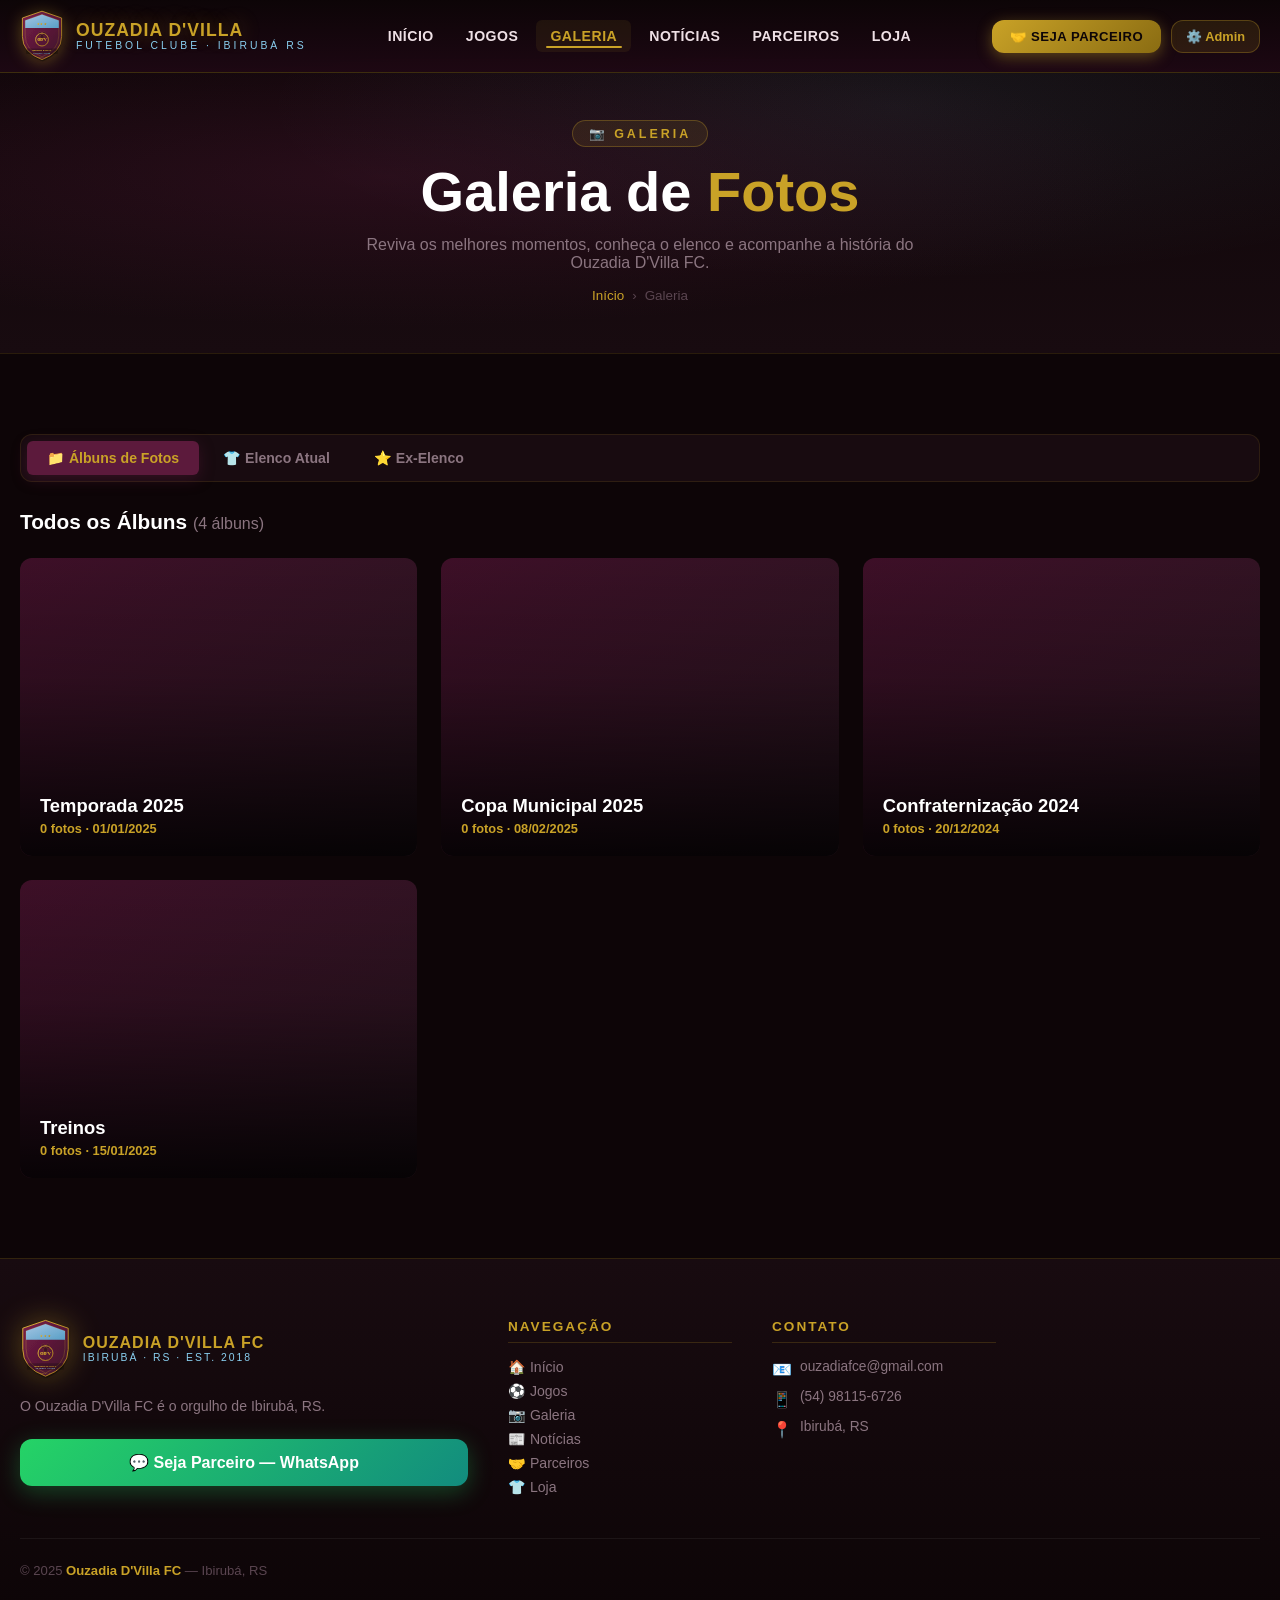
==== commit 9f2fbda7: "fix: responsividade mobile e botão de login visível - Adiciona botão de login (Área Admin) visível n" ====
--- a/galeria.html
+++ b/galeria.html
@@ -18,16 +18,20 @@
         <span class="nav-brand-sub">Futebol Clube · Ibirubá RS</span>
       </div>
     </a>
-    <ul class="nav-links">
+        <ul class="nav-links">
       <li><a href="index.html">Início</a></li>
       <li><a href="jogos.html">Jogos</a></li>
       <li><a href="galeria.html" class="active">Galeria</a></li>
       <li><a href="noticias.html">Notícias</a></li>
       <li><a href="parceiros.html">Parceiros</a></li>
       <li><a href="produtos.html">Loja</a></li>
+      <li class="nav-mobile-sep"></li>
+      <li class="nav-mobile-only"><a href="https://wa.me/54981156726?text=Ol%C3%A1!%20Quero%20ser%20parceiro%20do%20Ouzadia%20D%27Villa%20FC!" target="_blank" class="nav-mobile-parceiro">🤝 Seja Parceiro</a></li>
+      <li class="nav-mobile-only"><a href="admin/login.html" class="nav-mobile-login">⚙️ Área Admin</a></li>
     </ul>
-    <div class="nav-actions">
-      <a href="https://wa.me/54981156726?text=Olá!%20Quero%20ser%20parceiro!" target="_blank" class="btn-parceiro">🤝 Seja Parceiro</a>
+        <div class="nav-actions">
+      <a href="https://wa.me/54981156726?text=Ol%C3%A1!%20Quero%20ser%20parceiro%20do%20Ouzadia%20D%27Villa%20FC!" target="_blank" class="btn-parceiro">🤝 Seja Parceiro</a>
+      <a href="admin/login.html" class="btn-admin-nav">⚙️ Admin</a>
     </div>
     <button class="nav-toggle"><span></span><span></span><span></span></button>
   </div>
--- a/css/style.css
+++ b/css/style.css
@@ -149,6 +149,26 @@
 
 .nav-actions { display: flex; align-items: center; gap: 10px; }
 
+.btn-admin-nav {
+  padding: 8px 14px;
+  background: rgba(201,162,39,0.12);
+  color: var(--gold);
+  border: 1px solid rgba(201,162,39,0.3);
+  border-radius: var(--radius);
+  font-weight: 700;
+  font-size: 0.8rem;
+  cursor: pointer;
+  text-decoration: none;
+  display: inline-flex;
+  align-items: center;
+  gap: 5px;
+  transition: var(--transition);
+}
+.btn-admin-nav:hover {
+  background: rgba(201,162,39,0.2);
+  border-color: var(--gold);
+}
+
 .btn-parceiro {
   padding: 9px 18px;
   background: linear-gradient(135deg, var(--gold) 0%, var(--gold-dark) 100%);
@@ -1992,6 +2012,23 @@
 .upcoming-champ { font-size: 0.8rem; color: var(--gray-light); margin-top: 2px; }
 .upcoming-venue { font-size: 0.75rem; color: var(--blue); margin-top: 2px; }
 
+/* ===== GRIDS DINÂMICOS ===== */
+.games-results-grid {
+  display: grid;
+  grid-template-columns: 1fr 1.5fr;
+  gap: 40px;
+  align-items: start;
+}
+.results-grid {
+  display: grid;
+  grid-template-columns: 1fr 1fr;
+  gap: 12px;
+}
+
+/* Mobile-only nav items */
+.nav-mobile-only { display: none; }
+.nav-mobile-sep { display: none; }
+
 /* ===== RESPONSIVE ===== */
 @media (max-width: 1024px) {
   .hero-content { grid-template-columns: 1fr; text-align: center; gap: 40px; }
@@ -2010,20 +2047,75 @@
     top: 72px; left: 0; right: 0;
     background: rgba(13,5,7,0.98);
     backdrop-filter: blur(20px);
-    padding: 16px 20px;
+    padding: 16px 20px 24px;
     border-bottom: 1px solid rgba(201,162,39,0.2);
     gap: 4px;
     z-index: 999;
+    max-height: calc(100vh - 72px);
+    overflow-y: auto;
   }
   .nav-links.open { display: flex; animation: slideDown 0.3s ease; }
   .nav-toggle { display: flex; }
   .nav-actions { display: none; }
+
+  /* Mostrar login e parceiro no menu mobile */
+  .nav-mobile-only { display: list-item; }
+  .nav-mobile-sep {
+    display: block;
+    height: 1px;
+    background: rgba(201,162,39,0.2);
+    margin: 8px 0;
+    list-style: none;
+  }
+  .nav-mobile-parceiro {
+    display: block !important;
+    padding: 12px 16px !important;
+    background: linear-gradient(135deg, var(--gold) 0%, var(--gold-dark) 100%) !important;
+    color: var(--dark) !important;
+    font-weight: 800 !important;
+    border-radius: var(--radius) !important;
+    text-align: center;
+    margin-top: 4px;
+  }
+  .nav-mobile-login {
+    display: block !important;
+    padding: 12px 16px !important;
+    background: rgba(201,162,39,0.1) !important;
+    color: var(--gold) !important;
+    border: 1px solid rgba(201,162,39,0.3) !important;
+    font-weight: 700 !important;
+    border-radius: var(--radius) !important;
+    text-align: center;
+    margin-top: 6px;
+  }
+
   .grid-3, .grid-2 { grid-template-columns: 1fr; }
   .grid-4 { grid-template-columns: repeat(2, 1fr); }
   .footer-grid { grid-template-columns: 1fr; }
   .section { padding: 50px 16px; }
+  .section-full .section { padding: 50px 16px; }
   .tabs { overflow-x: auto; flex-wrap: nowrap; }
   .hero-stats { flex-wrap: wrap; justify-content: center; }
+
+  /* Grids dinâmicos — empilhar no mobile */
+  .games-results-grid {
+    grid-template-columns: 1fr;
+    gap: 40px;
+  }
+  .results-grid {
+    grid-template-columns: 1fr;
+  }
+
+  /* Hero mobile */
+  .hero-content { padding: 90px 16px 50px; }
+  .hero-actions { flex-wrap: wrap; gap: 10px; }
+  .hero-actions a { flex: 1; min-width: 130px; text-align: center; justify-content: center; }
+
+  /* Stats counter */
+  .stats-grid { grid-template-columns: repeat(2, 1fr) !important; gap: 10px; }
+
+  /* Seções */
+  .section-title { font-size: 1.8rem !important; }
 }
 
 @media (max-width: 480px) {
@@ -2031,4 +2123,10 @@
   .game-score { gap: 8px; }
   .partner-actions { flex-direction: column; }
   .product-actions { flex-direction: column; }
-}
+  .stats-grid { grid-template-columns: repeat(3, 1fr) !important; }
+  .stat-card { padding: 16px 8px !important; }
+  .stat-card .val { font-size: 1.6rem !important; }
+  .hero-stat { padding: 10px 14px; min-width: 65px; }
+  .hero-stat .num { font-size: 1.5rem; }
+  .section { padding: 40px 14px; }
+}
